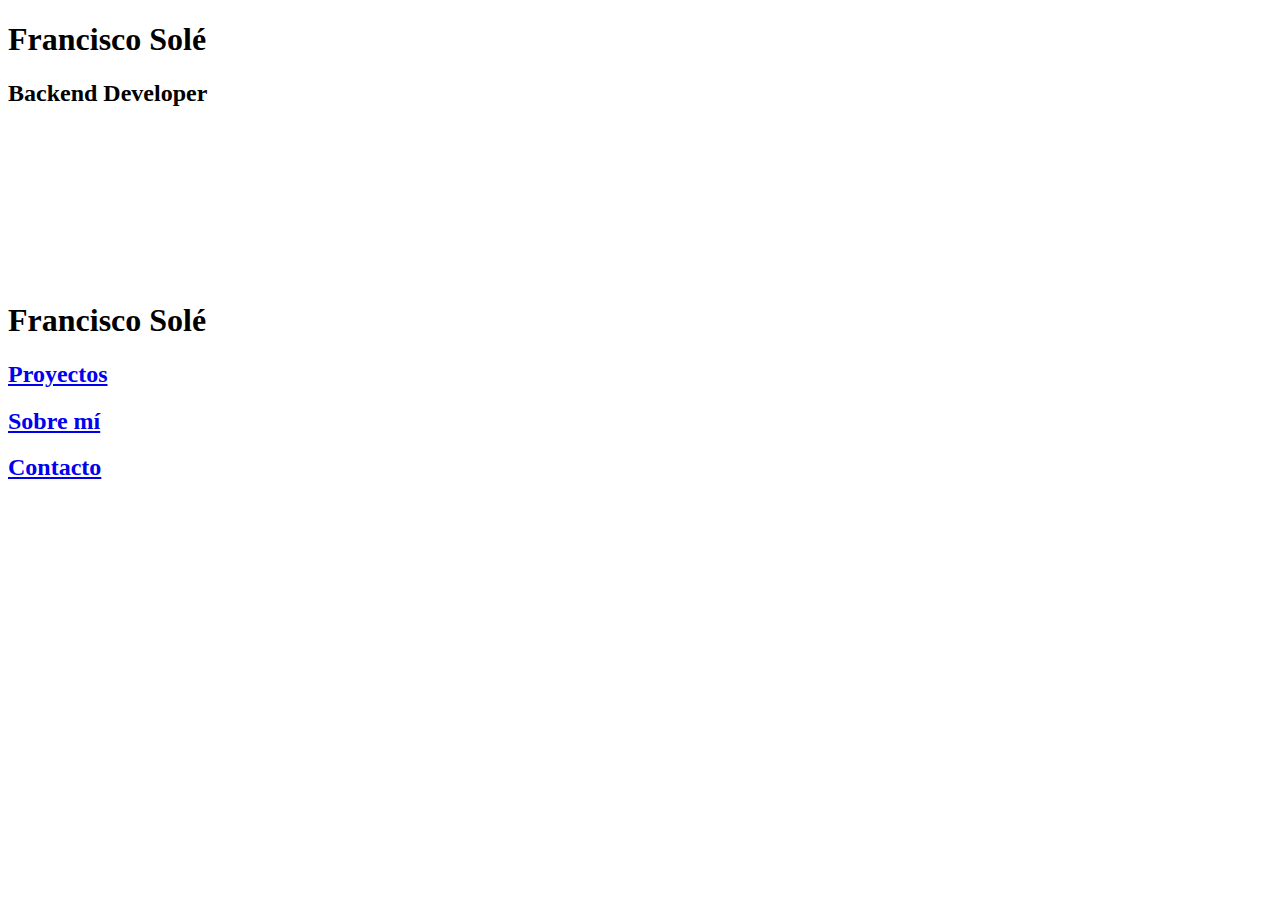
==== index.html @ 381fee9d "First version" ====
<!DOCTYPE html>
<html lang="en">
<head>
    <meta charset="UTF-8">
    <meta http-equiv="X-UA-Compatible" content="IE=edge">
    <meta name="viewport" content="width=device-width, initial-scale=1.0">
    <meta name="keywords" content="desarrollador, Desarrollador, backend, BackEnd, back end, Back end, Python, Javascript, SQL, NoSQL, POO, Java, Francisco Sole, Francisco Solé, portfolio, portafolio">
    <meta name="author" content="Francisco Solé">
    <meta name="description" content="Mi portafolio como desarrollador backend">
    <link rel="stylesheet" href="css/core.css">
    <link rel="stylesheet" href="css/main.css">
    <link rel="stylesheet" href="css/main_menu.css">
    <link rel="stylesheet" href="css/main_welcome.css">
    <title>Francisco Solé - Inicio</title>
</head>
<body>
    <div id="blind"></div>
    <section id="loading">
        <div class="loadingText">
            <h1 id="name">Francisco Solé</h1>
            <h2 id="position">Backend Developer</h2>
        </div>
        <video autoplay muted id="loadingVid">
            <source src="vids/loading.mp4" type="video/mp4">  <!-- Original vid: https://elements.envato.com/es/fire-turbulence-02-2AHVSPG -->
        </video>
    </section>

    <section id="aboutMe">
        <div class="mainText">
            <h1 id="name">Francisco Solé</h1>
            <div id="menu">
                <h2 id="item"><a href="html/proyectos.html">Proyectos</a></h2>
                <h2 id="item"><a href="html/info.html">Sobre mí</a></h2>
                <h2 id="item"><a href="#.html">Contacto</a></h2>
            </div>
        </div>
        <video autoplay muted loop id="mainVid">
            <source src="vids/main.mp4" type="video/mp4"> <!-- Original vid: https://elements.envato.com/es/nature-dark-golden-color-sunset-ocean-view-waterfl-FTV448W -->
        </video>
    </section>
</body>
<script src="scripts/main.js"></script>
</html>
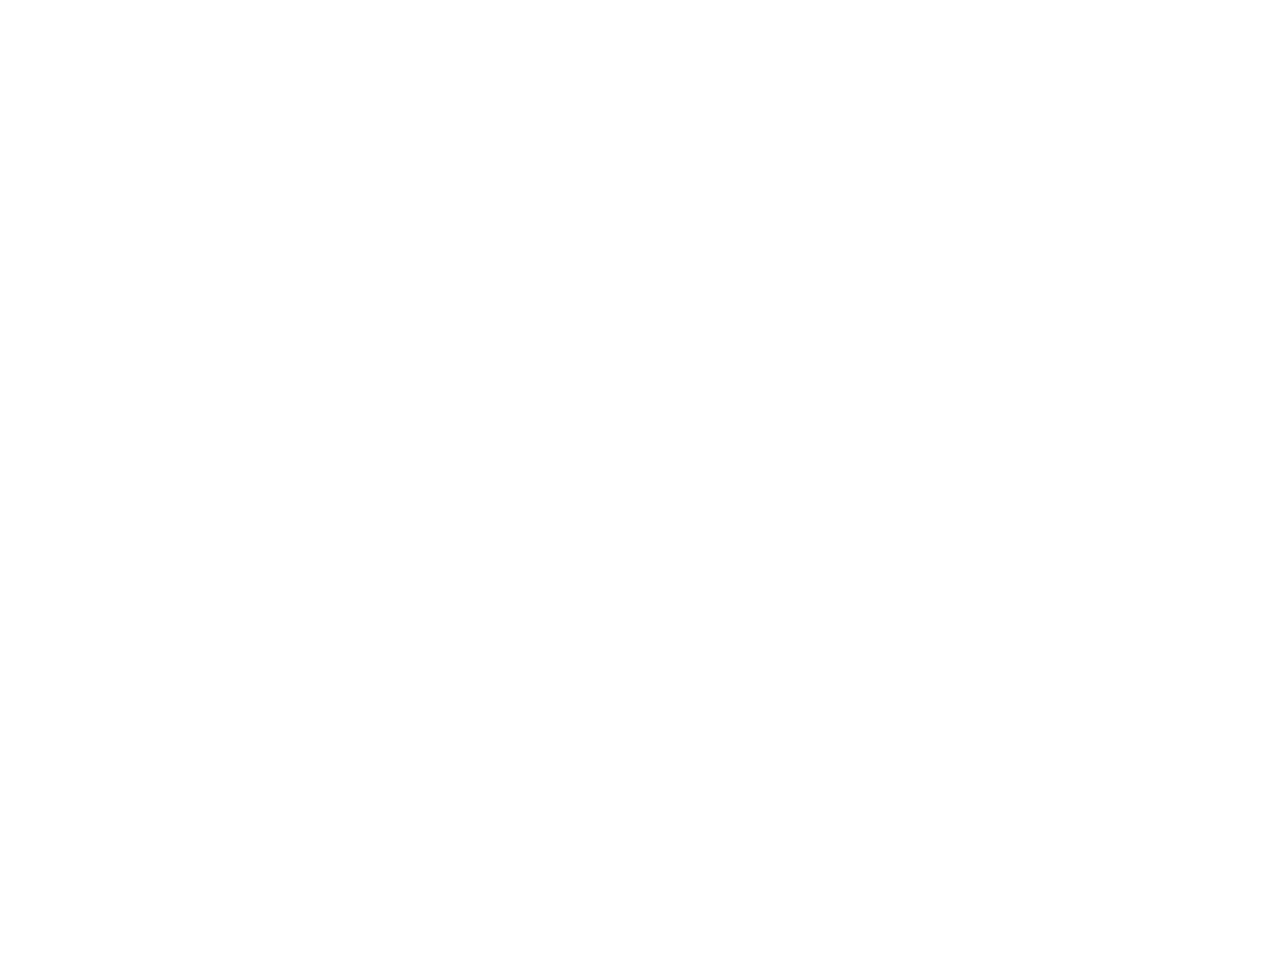
==== commit 26a79791: "refactored projects webpage and css" ====
--- a/index.html
+++ b/index.html
@@ -1,43 +1,43 @@
-<!DOCTYPE html>
-<html lang="en">
-<head>
-    <meta charset="UTF-8">
-    <meta http-equiv="X-UA-Compatible" content="IE=edge">
-    <meta name="viewport" content="width=device-width, initial-scale=1.0">
-    <meta name="keywords" content="desarrollador, Desarrollador, backend, BackEnd, back end, Back end, Python, Javascript, SQL, NoSQL, POO, Java, Francisco Sole, Francisco Solé, portfolio, portafolio">
-    <meta name="author" content="Francisco Solé">
-    <meta name="description" content="Mi portafolio como desarrollador backend">
-    <link rel="stylesheet" href="css/core.css">
-    <link rel="stylesheet" href="css/main.css">
-    <link rel="stylesheet" href="css/main_menu.css">
-    <link rel="stylesheet" href="css/main_welcome.css">
-    <title>Francisco Solé - Inicio</title>
-</head>
-<body>
-    <div id="blind"></div>
-    <section id="loading">
-        <div class="loadingText">
-            <h1 id="name">Francisco Solé</h1>
-            <h2 id="position">Backend Developer</h2>
-        </div>
-        <video autoplay muted id="loadingVid">
-            <source src="vids/loading.mp4" type="video/mp4">  <!-- Original vid: https://elements.envato.com/es/fire-turbulence-02-2AHVSPG -->
-        </video>
-    </section>
-
-    <section id="aboutMe">
-        <div class="mainText">
-            <h1 id="name">Francisco Solé</h1>
-            <div id="menu">
-                <h2 id="item"><a href="html/proyectos.html">Proyectos</a></h2>
-                <h2 id="item"><a href="html/info.html">Sobre mí</a></h2>
-                <h2 id="item"><a href="#.html">Contacto</a></h2>
-            </div>
-        </div>
-        <video autoplay muted loop id="mainVid">
-            <source src="vids/main.mp4" type="video/mp4"> <!-- Original vid: https://elements.envato.com/es/nature-dark-golden-color-sunset-ocean-view-waterfl-FTV448W -->
-        </video>
-    </section>
-</body>
-<script src="scripts/main.js"></script>
-</html>+<!DOCTYPE html>
+<html lang="en">
+<head>
+    <meta charset="UTF-8">
+    <meta http-equiv="X-UA-Compatible" content="IE=edge">
+    <meta name="viewport" content="width=device-width, initial-scale=1.0">
+    <meta name="keywords" content="desarrollador, Desarrollador, backend, BackEnd, back end, Back end, Python, Javascript, SQL, NoSQL, POO, Java, Francisco Sole, Francisco Solé, portfolio, portafolio">
+    <meta name="author" content="Francisco Solé">
+    <meta name="description" content="Mi portafolio como desarrollador backend">
+    <link rel="stylesheet" href="css/core.css">
+    <link rel="stylesheet" href="css/main.css">
+    <link rel="stylesheet" href="css/main_welcome.css">
+    <link rel="stylesheet" href="css/main_menu.css">
+    <title>Francisco Solé - Inicio</title>
+</head>
+<body>
+    <div id="blind"></div>
+    <section id="loading">
+        <div class="loadingText">
+            <h1 id="name">Francisco Solé</h1>
+            <h2 id="position">Backend Developer</h2>
+        </div>
+        <video autoplay muted id="loadingVid">
+            <source src="vids/loading.webm" type="video/webm">  <!-- Original vid: https://elements.envato.com/es/fire-turbulence-02-2AHVSPG -->
+        </video>
+    </section>
+
+    <section id="aboutMe">
+        <div class="mainText">
+            <h1 id="name">Francisco Solé</h1>
+            <div id="menu">
+                <h2 id="item"><a href="html/projects.html">Proyectos</a></h2>
+                <h2 id="item"><a href="html/info.html">Sobre mí</a></h2>
+                <h2 id="item"><a href="html/contact.html">Contacto</a></h2>
+            </div>
+        </div>
+        <video autoplay muted loop id="mainVid">
+            <source src="vids/main.webm" type="video/webm"> <!-- Original vid: https://elements.envato.com/es/nature-dark-golden-color-sunset-ocean-view-waterfl-FTV448W -->
+        </video>
+    </section>
+</body>
+<script src="scripts/main.js"></script>
+</html>
--- a/css/core.css
+++ b/css/core.css
@@ -0,0 +1,57 @@
+/* Core */
+
+*{
+    margin: 0;
+    padding: 0;
+    list-style: none;
+    text-decoration: none;
+    color: #fff;
+    font-family: "montserrat";
+    box-sizing: border-box;
+}
+
+@font-face {
+    font-family: "montserrat";
+    src: url('../font.ttf');
+}
+
+video{
+    height: 100vh;
+    width: 100%;
+    object-fit: fill;
+}
+
+.clearfix::after { 
+    content: " ";
+    display: block; 
+    height: 0; 
+    clear: both;
+}
+
+nav{
+    position: relative;
+    background-color: black;
+}
+
+nav > #name, #item{
+    padding-top: 1vh;
+    padding-bottom: 1vh;
+}
+
+nav > #name{
+    float: left;
+    margin-left: 20px;
+}
+
+nav > #item{
+    float: right;
+    margin-right: 20px;
+}
+
+a:hover, .active{
+    color: #cda45e;
+}
+
+main{
+    display: grid;
+}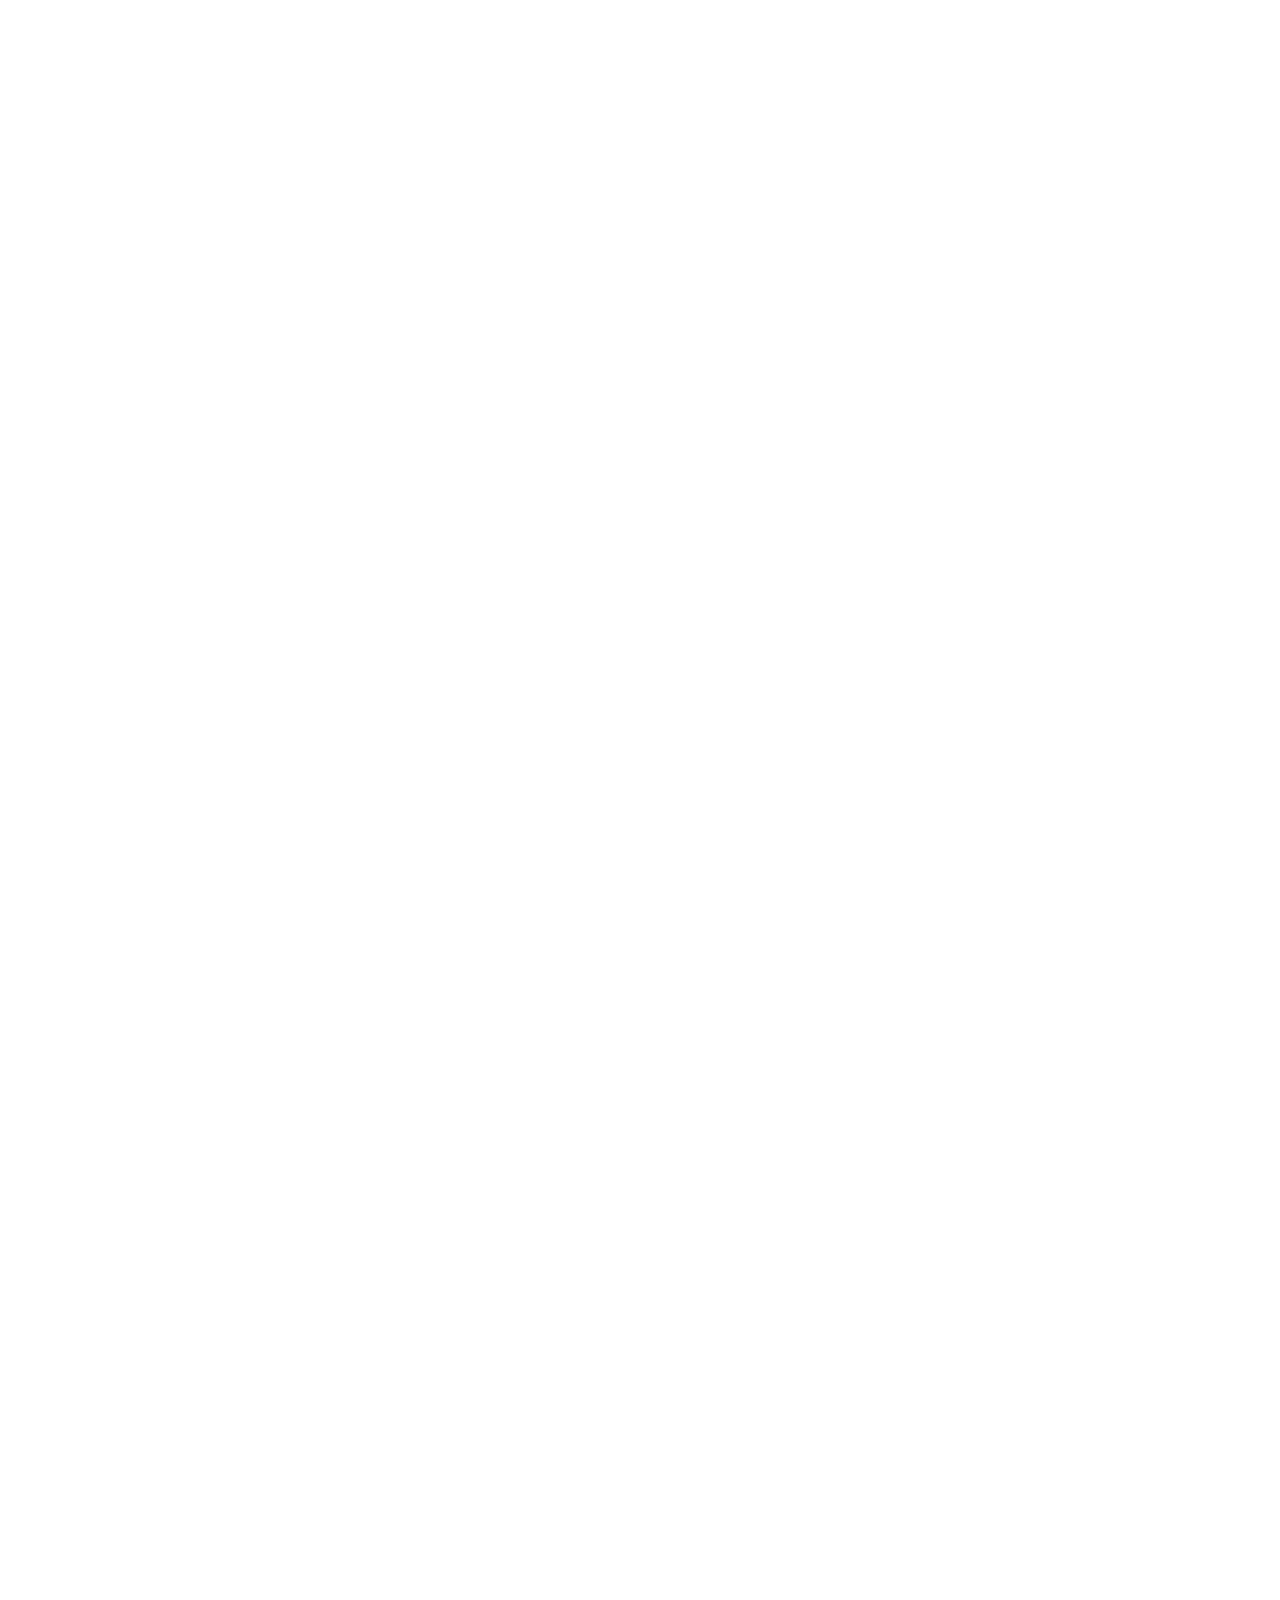
==== commit e2709729: "fixed typo again" ====
--- a/index.html
+++ b/index.html
@@ -29,9 +29,9 @@
         <div class="mainText">
             <h1 id="name">Francisco Solé</h1>
             <div id="menu">
-                <h2 id="item"><a href="html/projects.html">Proyectos</a></h2>
-                <h2 id="item"><a href="html/info.html">Sobre mí</a></h2>
-                <h2 id="item"><a href="html/contact.html">Contacto</a></h2>
+                <h2 class="item"><a href="projects">Proyectos</a></h2>
+                <h2 class="item"><a href="info">Sobre mí</a></h2>
+                <h2 class="item"><a href="contact">Contacto</a></h2>
             </div>
         </div>
         <video autoplay muted loop id="mainVid">
--- a/css/core.css
+++ b/css/core.css
@@ -1,6 +1,6 @@
 /* Core */
 
-*{
+* {
     margin: 0;
     padding: 0;
     list-style: none;
@@ -15,43 +15,37 @@
     src: url('../font.ttf');
 }
 
-video{
+video {
     height: 100vh;
     width: 100%;
     object-fit: fill;
 }
 
-.clearfix::after { 
-    content: " ";
-    display: block; 
-    height: 0; 
-    clear: both;
+nav {
+    display: flex;
+    justify-content: space-between;
+    align-items: center;
+    background-color: black;
+    padding: 1vh 20px;
 }
 
-nav{
-    position: relative;
-    background-color: black;
+nav #name {
+    flex: 1;
 }
 
-nav > #name, #item{
-    padding-top: 1vh;
-    padding-bottom: 1vh;
+nav .items {
+    display: flex;
+    justify-content: flex-end;
 }
 
-nav > #name{
-    float: left;
-    margin-left: 20px;
+nav .item a {
+    padding: 0 20px;
 }
 
-nav > #item{
-    float: right;
-    margin-right: 20px;
-}
-
-a:hover, .active{
+a:hover, .active {
     color: #cda45e;
 }
 
-main{
+main {
     display: grid;
 }--- a/css/main.css
+++ b/css/main.css
@@ -0,0 +1,13 @@
+/* Main */
+
+#loading, #aboutMe, #blind, #menu, .item, .mainText, video{
+    width: 100%;
+}
+
+#loading{
+    display: grid;
+}
+
+#blind{
+    height: 100vh;
+}
--- a/css/main_menu.css
+++ b/css/main_menu.css
@@ -0,0 +1,66 @@
+/* Main menu */
+@media (max-width: 1200px) {
+    body {
+        font-size: 1.5em;
+    }
+
+    #menu {
+        display: flex;
+    }
+
+    .item {
+        margin-top: 7vh;
+        margin-left: 2vh;
+        font-size: 1.45em; 
+    }
+}
+
+@media (max-width: 768px) {
+    body {
+        font-size: 1em;
+    }
+
+    #menu {
+        display: flex;
+    }
+
+    #name {
+        margin-top: 4vh;
+    }
+    .item {
+        margin-top: 31vh;
+        margin-left: 2vh;
+        font-size: 2em; 
+    }
+}
+
+
+.mainText{
+    z-index: 3;
+    animation: fadeInAnimation ease 1.8s;
+}
+
+.mainText > #name{
+    font-weight: 120;
+    transform: rotate(-.575deg);
+}
+
+#menu{
+    display: flex;
+    z-index: 4;
+}
+
+.item{
+    font-weight: 135;
+    font-size: 1.65em;
+    margin-top: 28.5vh;
+}
+
+.item > a:hover, #name > a:hover{
+    color: #cda45e;
+    animation-fill-mode: ease 4s;
+}
+
+.push{
+    padding-right: 100px;
+}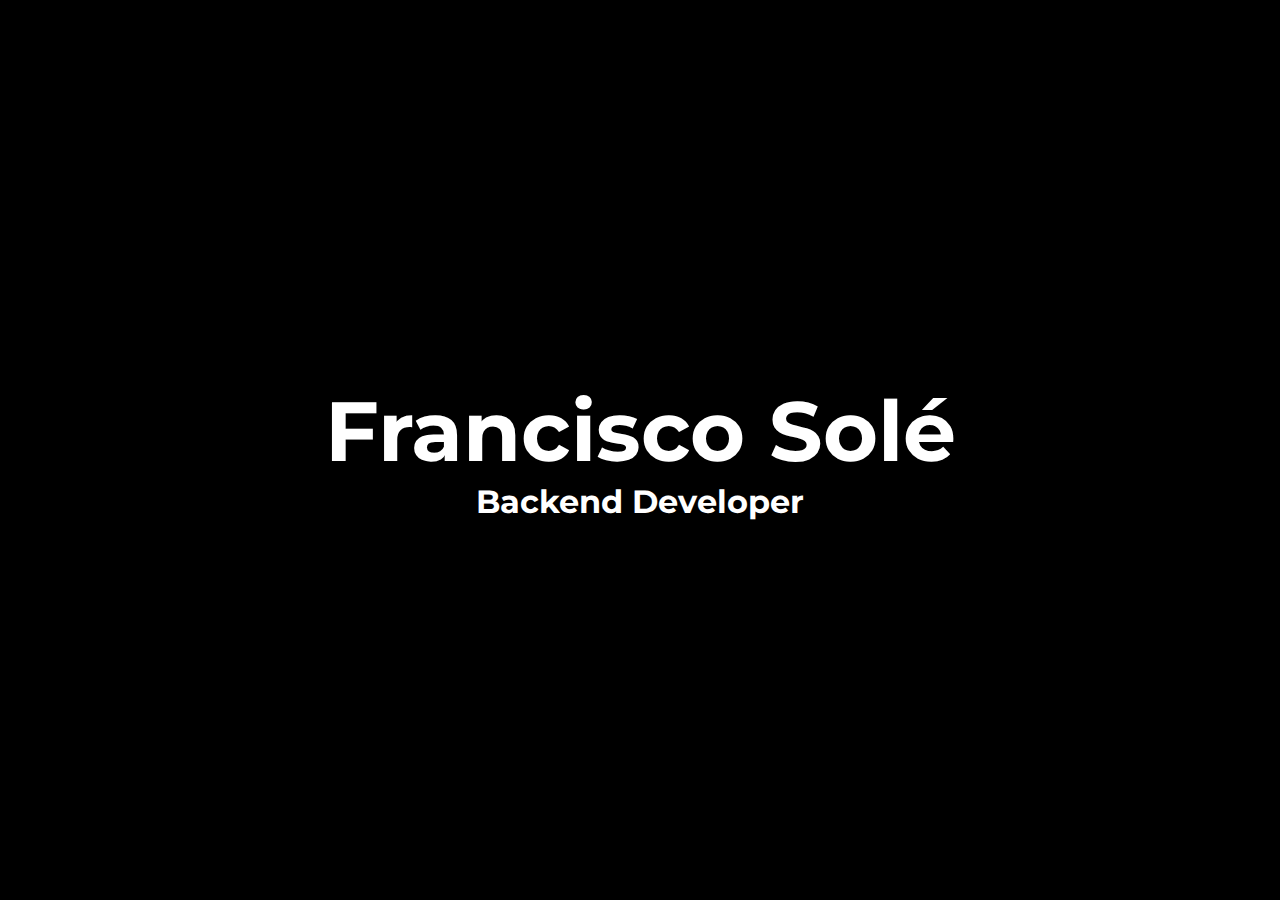
==== commit edf468ef: "changed some responsive things and intro" ====
--- a/index.html
+++ b/index.html
@@ -20,9 +20,9 @@
             <h1 id="name">Francisco Solé</h1>
             <h2 id="position">Backend Developer</h2>
         </div>
-        <video autoplay muted id="loadingVid">
-            <source src="vids/loading.webm" type="video/webm">  <!-- Original vid: https://elements.envato.com/es/fire-turbulence-02-2AHVSPG -->
-        </video>
+       <!-- <video autoplay muted id="loadingVid">
+            <source src="vids/loading.webm" type="video/webm">   Original vid: https://elements.envato.com/es/fire-turbulence-02-2AHVSPG 
+        </video>-->
     </section>
 
     <section id="aboutMe">
--- a/css/main.css
+++ b/css/main.css
@@ -5,7 +5,12 @@
 }
 
 #loading{
-    display: grid;
+    background-color: black;
+    display: flex;
+    justify-content: center;
+    align-items: center;
+    height: 100vh;
+    position: relative; 
 }
 
 #blind{
--- a/css/main_welcome.css
+++ b/css/main_welcome.css
@@ -0,0 +1,163 @@
+/* Main loading page */
+
+@keyframes fadeInAnimation {
+    0% {
+        opacity: 0;
+        z-index: 0;
+    }
+    50% {
+        opacity: 1;
+        z-index: 1;
+    }
+    100% {
+        opacity: 0.1;
+        z-index: -1;
+    }
+}
+
+@keyframes blindAnimation {
+    0% {
+        z-index: 2;
+        top: -100vh; 
+    }
+    50% {
+        z-index: 2;
+        bottom: 100vh;
+    }
+    100% {
+        z-index: 2;
+        bottom: 0vh; 
+    }
+}
+
+
+#blind, .loadingText, .mainText{
+    position: absolute;
+}
+.loadingText, .mainText{
+    place-self: center;
+    text-align: center;
+}
+
+
+#blind{
+    width: 100vw;
+    height: 100vh;
+    background-color: black;
+    animation: blindAnimation ease-out 5s 1;
+}
+.loadingText{
+    position: relative;
+    animation: fadeInAnimation ease 5s 1 alternate; 
+}
+
+#name{
+    font-size: 5.25em;
+}
+
+#position{
+    font-size: 2em;
+}
+
+@media (max-width: 1920px) {
+    #name{
+        text-shadow: 0.075vw 1vw 1vw black;
+    }
+
+    .mainText #name {
+        font-size: 5em;
+        margin-bottom: 10vh;
+    }
+    
+    #menu {
+        display: flex;
+        flex-direction: row;
+        align-items: center; 
+        gap: 2em;
+        height: 25vh;
+    }
+
+    .item {
+        font-size: 2em;
+        text-shadow: 0.075vw 1vw 1vw black; 
+    }
+
+    .item > a {
+        text-align: center;
+    }
+}
+
+@media (max-width: 1200px) {
+    .item {
+        font-size: 2.5em; 
+    }
+
+    .item > a {
+        text-align: center;
+    }
+}
+
+@media (max-width: 780px) {
+    #aboutMe > .mainText > #name {
+        font-size: 4em;
+        margin-bottom: 5vh;
+    }
+
+    #aboutMe > .mainText > #menu {
+        margin-top: 10vh;
+        height: 28vh;
+    }
+    #menu {
+        flex-direction: column;
+        height: 32vh;
+    }
+
+    #aboutMe > .mainText > #menu > .item {
+        font-size: 3em;
+        margin-top: 0;     
+        font-weight: 400;
+        text-shadow: 0.075vw 1vw 1vw black; 
+    }
+
+    .item > a {
+        text-align: center;
+    }
+}
+
+@media (max-width: 480px) {
+    .loadingText #name {
+        font-size: 2em;
+    }
+
+    .loadingText #position {
+        font-size: 1em;
+    }
+
+    #aboutMe > .mainText > #name {
+        font-size: 3em;
+    }
+}
+
+
+@media (max-width: 375px) {
+    .loadingText #name {
+        font-size: 2em;
+    }
+
+    .loadingText #position {
+        font-size: 1em;
+    }
+
+    #aboutMe > .mainText > #menu {
+        height: 28vh;
+    }
+
+    #aboutMe > .mainText > #name {
+        font-size: 2.5em;
+    }
+
+    
+    #aboutMe > .mainText > #menu > .item {
+        font-size: 2.5em;
+    }
+}--- a/css/main_menu.css
+++ b/css/main_menu.css
@@ -1,66 +1,192 @@
 /* Main menu */
-@media (max-width: 1200px) {
-    body {
-        font-size: 1.5em;
+
+@keyframes fadeInAnimationMenu {
+    0% {
+        opacity: 0;
+        z-index: 0;
     }
-
-    #menu {
-        display: flex;
+    30% {
+        opacity: 0;
+        z-index: 0;
     }
-
-    .item {
-        margin-top: 7vh;
-        margin-left: 2vh;
-        font-size: 1.45em; 
+    100% {
+        opacity: 1;
+        z-index: 1;
     }
 }
-
-@media (max-width: 768px) {
-    body {
-        font-size: 1em;
-    }
-
-    #menu {
-        display: flex;
-    }
-
-    #name {
-        margin-top: 4vh;
-    }
-    .item {
-        margin-top: 31vh;
-        margin-left: 2vh;
-        font-size: 2em; 
-    }
+.mainText {
+    z-index: 3;
+    animation: fadeInAnimationMenu ease 2.25s 1 ;
 }
 
-
-.mainText{
-    z-index: 3;
-    animation: fadeInAnimation ease 1.8s;
+.mainText > #name {
+    font-weight: 120;
+    transform: rotate(-0.575deg);
 }
 
-.mainText > #name{
-    font-weight: 120;
-    transform: rotate(-.575deg);
+#menu {
+    display: flex;
+    justify-content: center;
+    z-index: 4;
+    gap: 2rem; /* Espaciado horizontal por defecto */
 }
 
-#menu{
-    display: flex;
-    z-index: 4;
-}
-
-.item{
+.item {
     font-weight: 135;
     font-size: 1.65em;
     margin-top: 28.5vh;
 }
 
-.item > a:hover, #name > a:hover{
+.item > a:hover, #name > a:hover {
     color: #cda45e;
     animation-fill-mode: ease 4s;
 }
 
-.push{
+.push {
     padding-right: 100px;
+}
+
+/* Ajuste responsivo */
+@media (min-width: 1921px){
+    .mainText #name {
+        font-size: 10em;
+        text-shadow: 0.075vw 1vw 1vw black;
+    }
+
+    .item {
+        font-size: 4em;
+        text-shadow: 0.075vw 1vw 1vw black; 
+    }
+
+    .loadingText #name {
+        font-size: 10em;
+    }
+    .loadingText #position {
+        font-size: 4em;
+    }
+}
+@media (max-width: 1920px) {
+    .mainText #name {
+        font-size: 5em;
+        margin-bottom: 10vh;
+        text-shadow: 0.075vw 1vw 1vw black;
+    }
+    
+    #menu {
+        display: flex;
+        flex-direction: row;
+        align-items: center; 
+        gap: 2em;
+        height: 25vh;
+    }
+
+    .item {
+        font-size: 2em;
+        text-shadow: 0.075vw 1vw 1vw black; 
+    }
+
+    .item > a {
+        text-align: center;
+    }
+}
+
+@media (max-width: 1200px) {
+    .item {
+        font-size: 2.5em; 
+    }
+
+    .item > a {
+        text-align: center;
+    }
+}
+
+@media (max-width: 780px) {
+    .mainText #name {
+        font-size: 5em;
+        margin-bottom: 5vh;
+    }
+
+    #menu {
+        flex-direction: column;
+        height: 32vh;
+    }
+
+    .item {
+        font-size: 3.5em;
+        margin-top: 0;     
+        font-weight: 500;
+    }
+
+    .item > a {
+        text-align: center;
+    }
+
+    .loadingText #name {
+        font-size: 4em;
+    }
+    .loadingText #position {
+        font-size: 1.8em;
+    }
+}
+
+@media (max-width: 480px) {
+    .mainText #name {
+        font-size: 3.7em;
+    }
+
+    .loadingText #name {
+        font-size: 2.8em;
+    }
+    .loadingText #position {
+        font-size: 1.4em;
+    }
+    #menu {
+        height: 28vh;
+    }
+}
+
+
+@media (max-width: 425px) {
+    .mainText #name {
+        font-size: 3.3em;
+    }
+
+    .item {
+        font-size: 2.25em;
+        font-weight: 400;
+    }
+
+    .loadingText #name {
+        font-size: 3em;
+    }
+    .loadingText #position {
+        font-size: 1.5em;
+    }
+}
+
+@media (max-width: 375px) {
+    .mainText #name {
+        font-size: 3em;
+    }
+
+    .loadingText #name {
+        font-size: 2.7em;
+    }
+    .loadingText #position {
+        font-size: 1.5em;
+    }
+}
+
+@media (max-width: 320px) {
+    .mainText #name {
+        font-size: 2.5em;
+    }
+
+    .item {
+        font-size: 2.5em;
+    }
+
+    .loadingText #name {
+        font-size: 2.25em;
+    }
 }